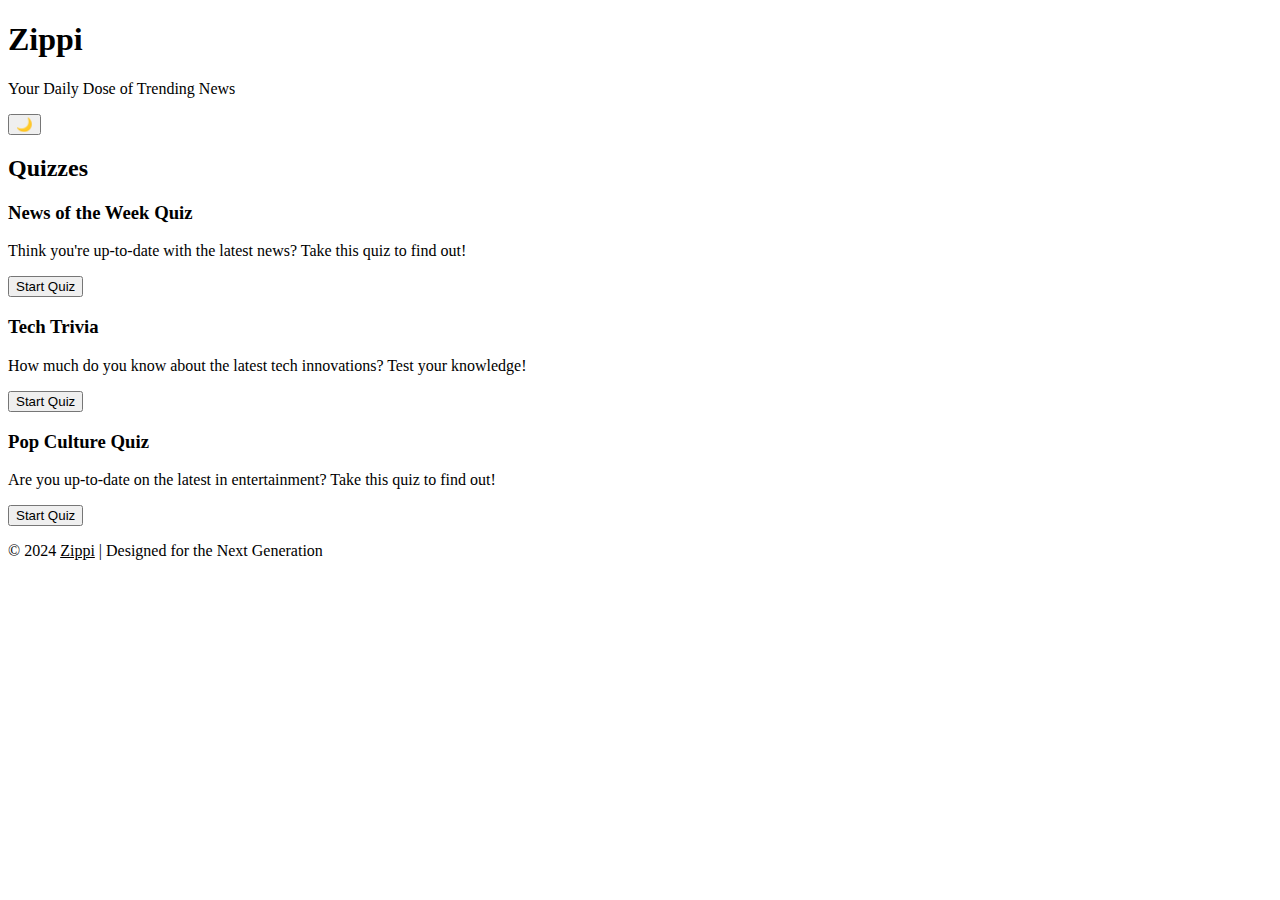
==== quiz-section.html @ 335b02a4 "Add files via upload" ====
<!DOCTYPE html>
<html lang="en">
<head>
    <meta charset="UTF-8">
    <meta name="viewport" content="width=device-width, initial-scale=1.0">
    <meta name="description" content="Zippi - A news website for young people, keeping you updated on the latest trends, tech, entertainment, and more!">
    <title>Zippi</title>
    <link rel="stylesheet" href="css/styles.css">
</head>
<body>

<header>
    <h1>Zippi</h1>
    <p>Your Daily Dose of Trending News</p>
    <button id="darkModeToggle" aria-label="Toggle Dark Mode">🌙</button>
</header>

<section id="quiz-section">
    <h2>Quizzes</h2>
    <div class="quiz-list">
        <!-- Quiz 1 -->
        <div class="quiz-option">
            <h3>News of the Week Quiz</h3>
            <p>Think you're up-to-date with the latest news? Take this quiz to find out!</p>
            <button class="start-quiz" data-quiz="1">Start Quiz</button>
        </div>

        <!-- Quiz 2 -->
        <div class="quiz-option">
            <h3>Tech Trivia</h3>
            <p>How much do you know about the latest tech innovations? Test your knowledge!</p>
            <button class="start-quiz" data-quiz="2">Start Quiz</button>
        </div>

        <!-- Quiz 3 -->
        <div class="quiz-option">
            <h3>Pop Culture Quiz</h3>
            <p>Are you up-to-date on the latest in entertainment? Take this quiz to find out!</p>
            <button class="start-quiz" data-quiz="3">Start Quiz</button>
        </div>
    </div>

    <!-- Quiz Content (hidden until quiz is selected) -->
    <div id="quiz-container" class="quiz-container" style="display: none;">
        <h2 id="quiz-title">Quiz Title</h2>
        <div id="quiz-question"></div>
        <div id="quiz-options"></div>
        <button id="next-question" style="display: none;">Next Question</button>
        <button id="submit-quiz" style="display: none;">Submit Quiz</button>
    <!-- Name Input for Leaderboard -->
        <div id="name-input-container" style="display: none;">
            <label for="userName">Enter Your Name:</label>
            <input type="text" id="userName" placeholder="Your Name" required />
            <button id="submit-name">Submit Name</button>
        </div>
    </div>
    <p id="quiz-result"></p>
</section>

<footer>
    © 2024 <a href="index.html" style="color: inherit;">Zippi</a> | Designed for the Next Generation
</footer>

<script src="scripts.js" defer></script>

</body>
</html>
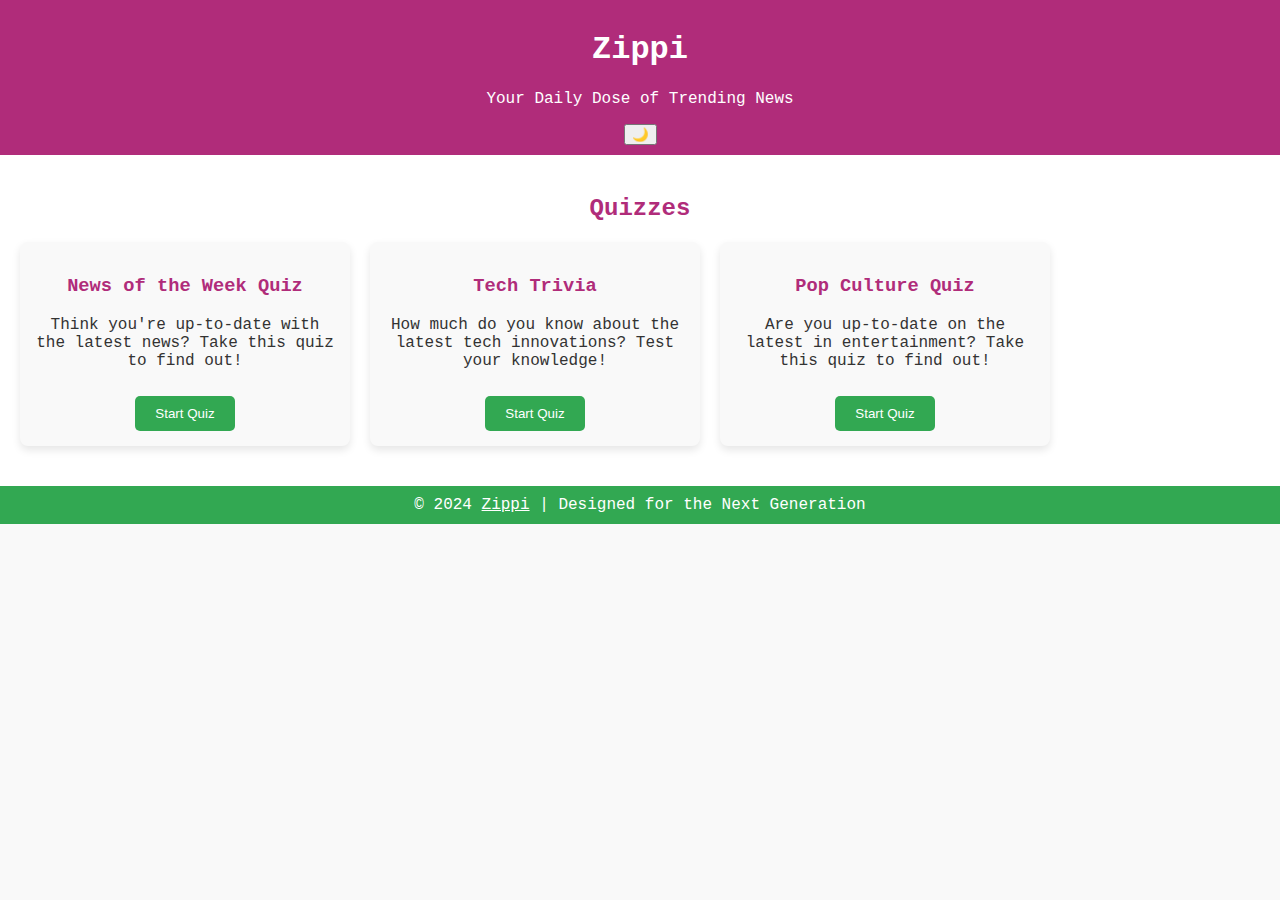
==== commit f7b67189: "Update quiz-section.html" ====
--- a/quiz-section.html
+++ b/quiz-section.html
@@ -5,7 +5,7 @@
     <meta name="viewport" content="width=device-width, initial-scale=1.0">
     <meta name="description" content="Zippi - A news website for young people, keeping you updated on the latest trends, tech, entertainment, and more!">
     <title>Zippi</title>
-    <link rel="stylesheet" href="css/styles.css">
+    <link rel="stylesheet" href="styles.css">
 </head>
 <body>
 
@@ -64,4 +64,4 @@
 <script src="scripts.js" defer></script>
 
 </body>
-</html>+</html>
--- a/styles.css
+++ b/styles.css
@@ -0,0 +1,396 @@
+:root {
+    --primary-color: #b02c7a; /* Pink */
+    --secondary-color: #32a852; /* Green */
+    --background-color: #f9f9f9;
+    --text-color: #333;
+    --font-family: 'Courier New', Courier, monospace;
+}
+
+/* General Styles */
+/* Light Mode */
+:root {
+    --background-color: #ffffff;
+    --primary-color: #b02c7a; /* pink */
+    --secondary-color: #32a852; /* green */
+    --text-color: #333333;
+    --article-background: #f9f9f9;
+        body {
+            font-family: 'Courier New', Courier, monospace;
+            margin: 0;
+            padding: 0;
+            background-color: #f9f9f9;
+        }
+        header {
+            background-color: #b02c7a; /* Pink */
+            color: white;
+            padding: 10px 0;
+            text-align: center;
+        }
+        nav {
+            display: flex;
+            justify-content: space-around;
+            background-color: #32a852; /* Green */
+            padding: 15px 0;
+        }
+        nav a {
+            color: white;
+            text-decoration: none;
+            font-weight: bold;
+        }
+        main {
+            display: flex;
+            flex-wrap: wrap;
+            justify-content: center;
+            padding: 20px;
+        }
+        article {
+            border-radius: 8px;
+            box-shadow: 0 4px 8px rgba(158, 4, 104, 0.1);
+            width: 300px;
+            margin: 15px;
+            padding: 20px;
+            text-align: center;
+        }
+        article img {
+            width: 100%;
+            height: auto;
+            border-radius: 8px 8px 0 0;
+        }
+        footer {
+            background-color: #32a852; /* Green */
+            color: white;
+            text-align: center;
+            padding: 10px 0;
+        }
+        section#forum, section#fun, section#leaderboard {
+            background-color: #ffffff;
+            padding: 40px;
+            margin-top: 40px;
+        }
+        section h2 {
+            text-align: center;
+            color: #b02c7a; /* Pink */
+        }
+        form {
+            display: flex;
+            flex-direction: column;
+            max-width: 600px;
+            margin: 0 auto;
+        }
+        form input, form textarea {
+            margin: 10px 0;
+            padding: 10px;
+            border-radius: 5px;
+            border: 1px solid #ccc;
+        }
+        form button {
+            padding: 10px;
+            background-color: #b02c7a; /* Pink */
+            color: white;
+            border: none;
+            border-radius: 5px;
+            cursor: pointer;
+        }
+        .post {
+            background-color: #f1f1f1;
+            padding: 20px;
+            border-radius: 8px;
+            margin: 20px auto;
+            max-width: 600px;
+            box-shadow: 0 4px 8px rgba(0, 0, 0, 0.1);
+        }
+        .quiz {
+            background-color: #f9f9f9;
+            padding: 20px;
+            border-radius: 10px;
+            box-shadow: 0 4px 8px rgba(0, 0, 0, 0.1);
+            max-width: 600px;
+            margin: 20px auto;
+            text-align: center;
+        }
+        .quiz button {
+            background-color: #b02c7a; /* Pink */
+            border: none;
+            color: white;
+            padding: 10px;
+            border-radius: 5px;
+            cursor: pointer;
+            margin-top: 10px;
+        }
+        .leaderboard {
+            background-color: #f1f1f1;
+            padding: 20px;
+            border-radius: 8px;
+            margin: 20px auto;
+            max-width: 600px;
+            box-shadow: 0 4px 8px rgba(0, 0, 0, 0.1);
+            text-align: center;
+        }
+        .leaderboard ul {
+            list-style: none;
+            padding: 0;
+        }
+        .leaderboard li {
+            margin: 10px 0;
+            font-weight: bold;
+        }
+        @media (max-width: 600px) {
+            nav {
+                flex-direction: column;
+            }
+            main {
+                flex-direction: column;
+            }
+        }
+    }
+
+/* Dark Mode */
+:root.dark-mode {
+    --background-color: #1a1a1a;
+    --primary-color: #b02c7a; /* brighter pink */
+    --secondary-color: #32a852; /* brighter green */
+    --text-color: #e0e0e0;
+    --article-background: #1e1e1e;
+    
+    body {
+        font-family: 'Courier New', Courier, monospace;
+        margin: 0;
+        padding: 0;
+        background-color: #1a1a1a;
+    }
+    header {
+        background-color: #b02c7a; /* Pink */
+        color: rgb(29, 28, 28);
+        padding: 10px 0;
+        text-align: center;
+    }
+    nav {
+        display: flex;
+        justify-content: space-around;
+        background-color: #32a852; /* Green */
+        padding: 15px 0;
+    }
+    nav a {
+        color: white;
+        text-decoration: none;
+        font-weight: bold;
+    }
+    main {
+        display: flex;
+        flex-wrap: wrap;
+        justify-content: center;
+        padding: 20px;
+    }
+    article {
+        border-radius: 8px;
+        box-shadow: 0 4px 8px rgba(137, 136, 137, 0.1);
+        width: 300px;
+        margin: 15px;
+        padding: 20px;
+        text-align: center;
+    }
+    article img {
+        width: 100%;
+        height: auto;
+        border-radius: 8px 8px 0 0;
+    }
+    footer {
+        background-color: #32a852; /* Green */
+        color: white;
+        text-align: center;
+        padding: 10px 0;
+    }
+    section#forum, section#fun, section#leaderboard {
+        background-color: #1a1a1a;
+        padding: 40px;
+        margin-top: 40px;
+    }
+    section h2 {
+        text-align: center;
+        color: #b02c7a; /* Pink */
+    }
+    form {
+        display: flex;
+        flex-direction: column;
+        max-width: 600px;
+        margin: 0 auto;
+    }
+    form input, form textarea {
+        margin: 10px 0;
+        padding: 10px;
+        border-radius: 5px;
+        border: 1px solid #ccc;
+    }
+    form button {
+        padding: 10px;
+        background-color: #b02c7a; /* Pink */
+        color: white;
+        border: none;
+        border-radius: 5px;
+        cursor: pointer;
+    }
+    .post {
+        background-color: #454444;
+        padding: 20px;
+        border-radius: 8px;
+        margin: 20px auto;
+        max-width: 600px;
+        box-shadow: 0 4px 8px rgba(0, 0, 0, 0.1);
+    }
+    .quiz {
+        background-color: #1a1a1a;
+        padding: 20px;
+        border-radius: 10px;
+        box-shadow: 0 4px 8px rgba(0, 0, 0, 0.1);
+        max-width: 600px;
+        margin: 20px auto;
+        text-align: center;
+    }
+    .quiz button {
+        background-color: #b02c7a; /* Pink */
+        border: none;
+        color: white;
+        padding: 10px;
+        border-radius: 5px;
+        cursor: pointer;
+        margin-top: 10px;
+    }
+    .leaderboard {
+        background-color: #1a1a1a;
+        padding: 20px;
+        border-radius: 8px;
+        margin: 20px auto;
+        max-width: 600px;
+        box-shadow: 0 4px 8px rgba(0, 0, 0, 0.1);
+        text-align: center;
+    }
+    .leaderboard ul {
+        list-style: none;
+        padding: 0;
+    }
+    .leaderboard li {
+        margin: 10px 0;
+        font-weight: bold;
+    }
+    @media (max-width: 600px) {
+        nav {
+            flex-direction: column;
+        }
+        main {
+            flex-direction: column;
+        }
+    }
+}
+
+/* Apply theme variables */
+body {
+    background-color: var(--background-color);
+    color: var(--text-color);
+    margin: 0;
+    font-family: Arial, sans-serif;
+}
+
+header, footer {
+    background-color: var(--primary-color);
+    color: var(--background-color);
+    padding: 10px;
+    text-align: center;
+}
+
+/* General Quiz Styles */
+#quiz-section {
+    padding: 20px;
+    background-color: var(--background-color);
+    color: var(--text-color);
+}
+
+.quiz-list {
+    display: flex;
+    flex-wrap: wrap;
+    gap: 20px;
+}
+
+.quiz-option {
+    background-color: var(--article-background);
+    padding: 15px;
+    border-radius: 8px;
+    box-shadow: 0 4px 8px rgba(0, 0, 0, 0.1);
+    width: 300px;
+    text-align: center;
+}
+
+.quiz-option h3 {
+    color: var(--primary-color);
+}
+
+.quiz-option button {
+    background-color: var(--secondary-color);
+    color: white;
+    border: none;
+    padding: 10px 20px;
+    border-radius: 5px;
+    cursor: pointer;
+    margin-top: 10px;
+}
+
+.quiz-option button:hover {
+    background-color: darken(var(--secondary-color), 10%);
+}
+
+#quiz-container {
+    margin-top: 30px;
+}
+
+#quiz-title {
+    font-size: 1.5em;
+    margin-bottom: 10px;
+}
+
+#quiz-options {
+    margin-top: 20px;
+}
+
+button#next-question, button#submit-quiz {
+    background-color: var(--secondary-color);
+    color: white;
+    border: none;
+    padding: 10px 20px;
+    border-radius: 5px;
+    cursor: pointer;
+    margin-top: 20px;
+}
+
+button#next-question:hover, button#submit-quiz:hover {
+    background-color: darken(var(--secondary-color), 10%);
+}
+
+#quiz-result {
+    margin-top: 20px;
+    font-size: 1.2em;
+    font-weight: bold;
+    color: var(--primary-color);
+}
+
+/* Leaderboard Styles */
+#leaderboard-section {
+    margin-top: 40px;
+    padding: 20px;
+    background-color: var(--article-background);
+    border-radius: 8px;
+    box-shadow: 0 4px 8px rgba(0, 0, 0, 0.1);
+}
+
+#leaderboard-section h2 {
+    color: var(--primary-color);
+}
+
+#leaderboard-list {
+    list-style: none;
+    padding: 0;
+    font-size: 1.2em;
+}
+
+#leaderboard-list li {
+    margin: 10px 0;
+    color: var(--text-color);
+}
